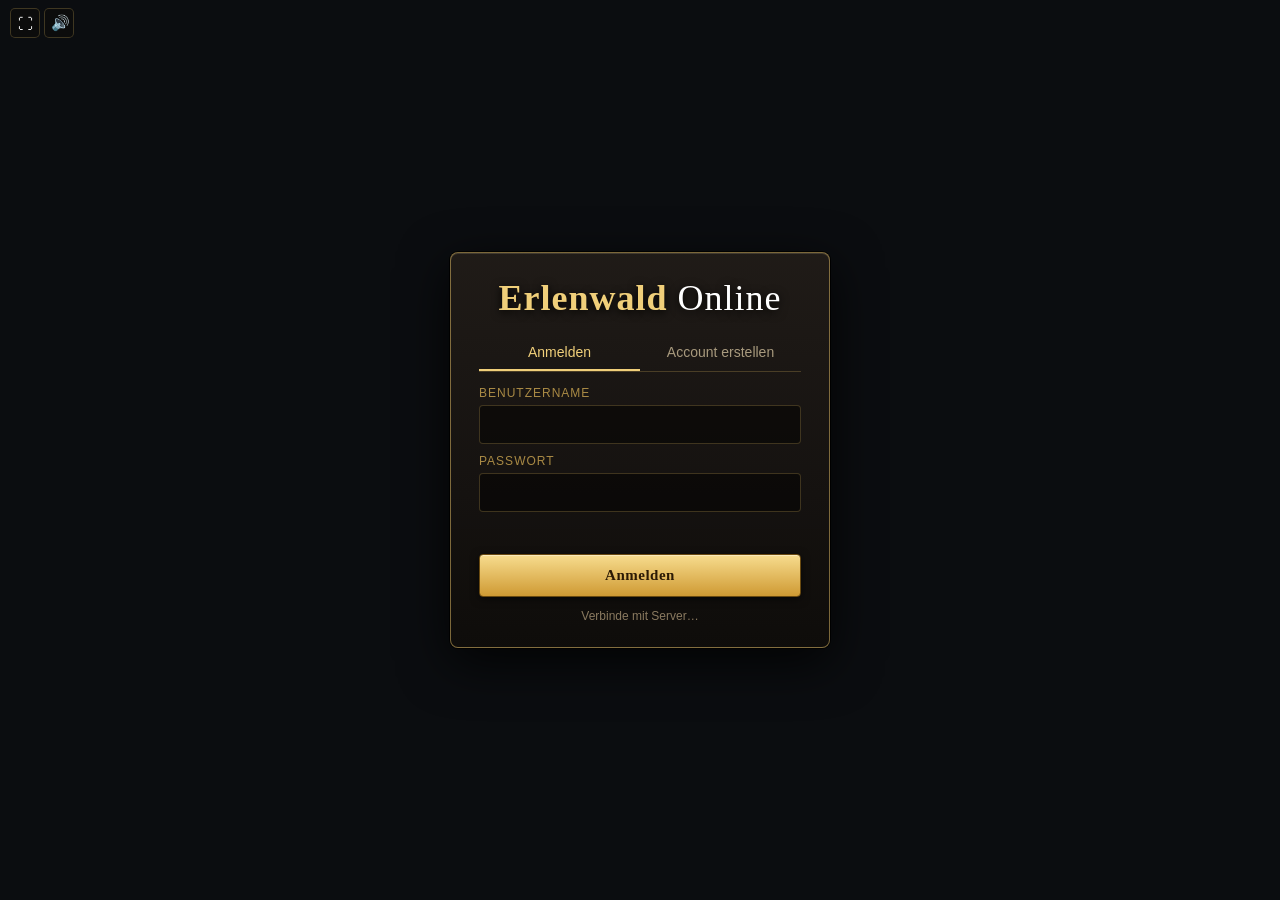
==== Client/index.html @ 8ed6d7d6 "MMORPG-Prototyp: Go-Server, Three.js-Client, Docker-Container" ====
<!doctype html>
<html lang="de">
<head>
<meta charset="utf-8">
<title>Erlenwald Online</title>
<meta name="viewport" content="width=device-width, initial-scale=1">
<link rel="stylesheet" href="css/style.css">
<link rel="stylesheet" href="css/items.css">
<link rel="stylesheet" href="css/world.css">
<script type="importmap">
{ "imports": { "three": "./vendor/three.module.js", "three/addons/": "./vendor/jsm/" } }
</script>
</head>
<body>
<canvas id="gl"></canvas>

<!-- ===== Menü-Bildschirme ===== -->
<div id="screen-login" class="screen">
  <div class="panel login-panel">
    <h1>Erlenwald <span>Online</span></h1>
    <div class="tabs">
      <button id="tab-login" class="active">Anmelden</button>
      <button id="tab-register">Account erstellen</button>
    </div>
    <label>Benutzername<input id="in-user" maxlength="20" autocomplete="username"></label>
    <label>Passwort<input id="in-pass" type="password" maxlength="72" autocomplete="current-password"></label>
    <label id="row-pass2" class="hidden">Passwort wiederholen<input id="in-pass2" type="password" maxlength="72"></label>
    <div id="login-error" class="error"></div>
    <button id="btn-login" class="big">Anmelden</button>
    <p class="hint" id="login-status">Verbinde mit Server…</p>
  </div>
</div>

<div id="screen-chars" class="screen hidden">
  <div class="panel side-panel left">
    <h2>Charaktere</h2>
    <div id="char-list"></div>
    <button id="btn-new-char" class="big">Neuen Charakter erstellen</button>
    <button id="btn-account-out" class="small">Abmelden</button>
  </div>
  <div class="panel side-panel right" id="char-detail">
    <h2 id="cd-name">–</h2>
    <p id="cd-info"></p>
    <button id="btn-enter" class="big" disabled>Welt betreten</button>
    <button id="btn-delete" class="small danger" disabled>Charakter löschen</button>
  </div>
</div>

<div id="screen-create" class="screen hidden">
  <div class="panel side-panel left wide">
    <h2>Charakter erstellen</h2>
    <h3>Rasse</h3>
    <div id="race-list" class="cards"></div>
    <h3>Klasse</h3>
    <div id="class-list" class="cards"></div>
    <h3>Aussehen</h3>
    <div class="look-row">
      <span>Geschlecht</span>
      <button id="g-m" class="small active">♂ Männlich</button>
      <button id="g-f" class="small">♀ Weiblich</button>
    </div>
    <div class="look-row"><span>Haarfarbe</span><div id="hair-list" class="swatches"></div></div>
    <div class="look-row"><span>Hautton</span><div id="skin-list" class="swatches"></div></div>
    <label>Name<input id="in-charname" maxlength="16" autocomplete="off"></label>
    <div id="create-error" class="error"></div>
    <div class="row">
      <button id="btn-create" class="big">Erstellen</button>
      <button id="btn-create-back" class="small">Zurück</button>
    </div>
  </div>
  <div class="panel side-panel right" id="class-detail"></div>
</div>

<!-- ===== Spiel-Oberfläche ===== -->
<div id="hud" class="hidden">
  <div id="labels"></div>
  <div id="fct"></div>

  <div id="errmsg"></div>
  <div id="zonebanner" class="hidden"><div id="zb-zone"></div><div id="zb-sub"></div></div>
  <div id="flightbar" class="hidden">🦅 Flug nach <b id="fb-dest"></b></div>
  <div id="partyframes"></div>
  <div id="petframes"></div>
  <div id="invite" class="hidden"><div id="inv-text"></div><div class="invbtns"><button id="inv-yes" class="small">Annehmen</button><button id="inv-no" class="small">Ablehnen</button></div></div>
  <div id="playermenu" class="hidden"></div>

  <!-- Spieler & Ziel -->
  <div id="pframe" class="uframe">
    <div class="portrait" id="pf-portrait"><span class="pemoji"></span><div class="lvl" id="pf-lvl">1</div></div>
    <div class="bars">
      <div class="uname" id="pf-name"></div><div class="stance hidden" id="pf-stance"></div>
      <div class="bar hp"><div class="fill"></div><span class="txt"></span></div>
      <div class="bar res"><div class="fill"></div><span class="txt"></span></div>
      <div class="buffs" id="pf-buffs"></div>
    </div>
  </div>
  <div id="tframe" class="uframe target hidden">
    <div class="bars">
      <div class="uname" id="tf-name"></div><div class="tag-row" id="tf-tag"></div>
      <div class="bar hp"><div class="fill"></div><span class="txt"></span></div>
      <div class="buffs" id="tf-buffs"></div>
    </div>
    <div class="portrait" id="tf-portrait"><span class="pemoji"></span><div class="lvl" id="tf-lvl">1</div></div>
  </div>

  <!-- Minimap & Quest-Tracker -->
  <div id="topright">
    <div id="zonebar"><span id="zone-name">Erlenwald</span><span id="clock"></span></div>
    <div id="minimap-wrap"><canvas id="minimap" width="300" height="300"></canvas><div id="mm-north">N</div></div>
    <div id="tracker">
      <div class="th">Alle Ziele</div>
      <div id="tracker-body"></div>
    </div>
  </div>

  <!-- Chat -->
  <div id="chat" data-f="all">
    <div id="chat-tabs"><button data-f="all" class="active">Allgemein</button><button data-f="combat">Kampf</button><button data-f="loot">Beute</button></div>
    <div id="chat-log"></div>
    <input id="chat-input" maxlength="200" placeholder="Nachricht… (Enter)" autocomplete="off">
  </div>

  <!-- Zauberleiste, XP -->
  <div id="castbar" class="hidden"><div class="fill"></div><span></span></div>
  <div id="bottom">
    <div id="xpbar"><div id="xpfill"></div><span id="xptext"></span></div>
    <div id="bar-wrap">
      <div class="cap left"><span>🦁</span></div>
      <div id="actionbar"></div>
      <div id="micro">
        <button data-win="char" title="Charakter (C)">🧍</button>
        <button data-win="map" title="Weltkarte (M)">🗺️</button>
        <button data-win="party" title="Gruppe (O)">👥</button>
        <button data-win="spellbook" title="Zauberbuch (P)">📖</button>
        <button data-win="quests" title="Questlog (L)">📜</button>
        <button data-win="bags" title="Taschen (B)">🎒</button>
        <button data-win="menu" title="Menü (Esc)">⚙️</button>
      </div>
      <div class="cap right"><span>🦁</span></div>
    </div>
  </div>

  <!-- Fenster -->
  <div id="dialog" class="win hidden">
    <div class="wtitle"><span id="dlg-title"></span><button class="x" data-close="dialog">✕</button></div>
    <div id="dlg-tabs"></div>
    <div class="wbody parchment">
      <h4 id="dlg-quest"></h4>
      <div id="dlg-text"></div>
      <div id="dlg-obj"></div>
      <div id="dlg-reward"></div>
      <div id="dlg-list"></div>
    </div>
    <div class="wfoot"><button id="dlg-main" class="big"></button><button class="small" data-close="dialog">Schließen</button></div>
  </div>

  <div id="lootwin" class="win hidden">
    <div class="wtitle"><span id="loot-title">Beute</span><button class="x" data-close="lootwin">✕</button></div>
    <div class="wbody" id="loot-body"></div>
    <div class="wfoot"><button id="loot-all" class="small">Alles nehmen</button></div>
  </div>

  <div id="vendorwin" class="win hidden">
    <div class="wtitle"><span id="vendor-title">Händler</span><button class="x" data-close="vendorwin">✕</button></div>
    <div class="wbody">
      <label class="chk"><input type="checkbox" id="vendor-only" checked> Nur für meine Klasse</label>
      <div id="vendor-list"></div>
      <div class="vfoot"><button class="small" id="vendor-junk">Plunder verkaufen</button><span id="vendor-money"></span></div>
      <div class="hint" style="text-align:left">Rechtsklick auf Gegenstände in deinen Taschen verkauft sie.</div>
    </div>
  </div>

  <div id="bags" class="win hidden">
    <div class="wtitle"><span>Taschen</span><button class="x" data-close="bags">✕</button></div>
    <div class="wbody"><div id="bag-grid"></div><div id="bag-money"></div></div>
  </div>

  <div id="questlog" class="win hidden wide">
    <div class="wtitle"><span>Questlog</span><button class="x" data-close="questlog">✕</button></div>
    <div class="wbody split"><div id="ql-list"></div><div id="ql-detail" class="parchment"></div></div>
  </div>

  <div id="mapwin" class="win hidden">
    <div class="wtitle"><span id="map-title">Weltkarte</span><button class="x" data-close="mapwin">✕</button></div>
    <div class="wbody"><div id="map-wrap"><canvas id="mapcv" width="700" height="700"></canvas><div id="map-tip"></div></div>
    <div id="map-legend"></div></div>
  </div>

  <div id="partywin" class="win hidden">
    <div class="wtitle"><span>Gruppe</span><button class="x" data-close="partywin">✕</button></div>
    <div class="wbody" id="party-body"></div>
  </div>

  <div id="spellbook" class="win hidden">
    <div class="wtitle"><span>Zauberbuch</span><button class="x" data-close="spellbook">✕</button></div>
    <div class="wbody" id="spell-body"></div>
  </div>

  <div id="charwin" class="win hidden">
    <div class="wtitle"><span>Charakter</span><button class="x" data-close="charwin">✕</button></div>
    <div class="wbody" id="char-body"></div>
  </div>

  <div id="menuwin" class="win hidden">
    <div class="wtitle"><span>Menü</span><button class="x" data-close="menuwin">✕</button></div>
    <div class="wbody menu">
      <label>Lautstärke<input id="vol" type="range" min="0" max="1" step="0.05"></label>
      <button id="m-fs" class="big">Vollbild an/aus</button>
      <button id="m-controls" class="big">Steuerung</button>
      <button id="m-logout" class="big">Zur Charakterauswahl</button>
      <button class="big" data-close="menuwin">Zurück zum Spiel</button>
      <div id="controls-help" class="hidden"></div>
    </div>
  </div>

  <div id="deathbox" class="hidden">
    <h2>Du bist gestorben</h2>
    <button id="btn-revive" class="big">Wiederbeleben</button>
  </div>

  <div id="tooltip" class="hidden"></div>
  <div id="levelup" class="hidden">STUFE <span id="levelup-n"></span>!</div>
</div>

<div id="sys-btns">
  <button id="btn-fs" title="Vollbild (F11)">⛶</button>
  <button id="btn-mute" title="Musik an/aus (N)">🔊</button>
</div>
<div id="toast"></div>
<script type="module" src="js/main.js"></script>
</body>
</html>
---- Client/css/style.css ----
:root {
  --gold: #f0cf7a;
  --gold-dim: #a98a45;
  --edge: rgba(214, 178, 98, .55);
  --edge-soft: rgba(214, 178, 98, .25);
  --glass: linear-gradient(180deg, rgba(34, 29, 24, .93), rgba(15, 13, 11, .95));
  --glass-flat: rgba(14, 13, 12, .78);
  --text: #ece3cf;
  --muted: #a89a7e;
  --green: #3ccf4e;
  --red: #e24a3a;
  --font: "Segoe UI", "Trebuchet MS", Tahoma, sans-serif;
  --serif: "Palatino Linotype", "Book Antiqua", Georgia, serif;
  --slot: 44px;
}
* { box-sizing: border-box; }
html, body { margin: 0; height: 100%; overflow: hidden; background: #0b0d10; color: var(--text); font-family: var(--font); user-select: none; -webkit-user-select: none; }
canvas#gl { position: fixed; inset: 0; width: 100%; height: 100%; display: block; }
.hidden { display: none !important; }
button { font-family: inherit; cursor: pointer; }
input { font-family: inherit; }
::-webkit-scrollbar { width: 8px; }
::-webkit-scrollbar-thumb { background: #6d5a30; border-radius: 4px; }
::-webkit-scrollbar-track { background: transparent; }

/* ---------- Menü ---------- */
.screen { position: fixed; inset: 0; display: flex; align-items: center; justify-content: center; gap: 24px; pointer-events: none; }
.screen > * { pointer-events: auto; }
.panel { background: var(--glass); border: 1px solid var(--edge); border-radius: 8px; box-shadow: 0 0 0 1px #000, 0 14px 50px #000c, inset 0 1px 0 rgba(255, 235, 180, .15); padding: 24px 28px; backdrop-filter: blur(6px); }
.login-panel { width: 380px; }
.login-panel h1 { margin: 0 0 16px; text-align: center; font-family: var(--serif); font-size: 36px; color: var(--gold); text-shadow: 0 2px 10px #000; letter-spacing: 1px; }
.login-panel h1 span { color: #fff; font-weight: 400; }
.side-panel { width: 320px; max-height: 92vh; overflow-y: auto; }
.side-panel.wide { width: 470px; }
.screen#screen-chars, .screen#screen-create { justify-content: space-between; padding: 0 4vw; }
.side-panel h2 { margin: 0 0 12px; font-family: var(--serif); color: var(--gold); }
.side-panel h3 { margin: 16px 0 6px; font-size: 11px; text-transform: uppercase; letter-spacing: 2px; color: var(--gold-dim); font-weight: 600; }
.tabs { display: flex; margin-bottom: 14px; border-bottom: 1px solid var(--edge-soft); }
.tabs button { flex: 1; background: none; color: var(--muted); border: none; border-bottom: 2px solid transparent; padding: 9px; font-size: 14px; }
.tabs button.active { color: var(--gold); border-bottom-color: var(--gold); }
label { display: block; margin: 10px 0; font-size: 12px; color: var(--gold-dim); text-transform: uppercase; letter-spacing: 1px; }
label input, #in-charname { display: block; width: 100%; margin-top: 5px; padding: 10px 12px; background: rgba(0, 0, 0, .45); border: 1px solid var(--edge-soft); color: #fff; font-size: 15px; border-radius: 4px; user-select: text; text-transform: none; letter-spacing: 0; }
label input:focus, #in-charname:focus { outline: none; border-color: var(--gold); box-shadow: 0 0 0 2px rgba(240, 207, 122, .15); }
button.big { width: 100%; margin-top: 14px; padding: 12px; font-size: 15px; font-family: var(--serif); letter-spacing: .5px; color: #2b1a05; background: linear-gradient(#f7dc8e, #cf9a33); border: 1px solid #6a4a10; border-radius: 4px; font-weight: 700; box-shadow: 0 2px 8px #0008, inset 0 1px 0 #fff6; transition: filter .12s, transform .05s; }
button.big:hover:not(:disabled) { filter: brightness(1.1); }
button.big:active:not(:disabled) { transform: translateY(1px); }
button.big:disabled { filter: grayscale(1) brightness(.5); cursor: default; }
button.small { padding: 6px 12px; background: rgba(255, 255, 255, .05); color: var(--text); border: 1px solid var(--edge-soft); border-radius: 4px; margin-top: 8px; font-size: 13px; }
button.small:hover:not(:disabled) { border-color: var(--gold); color: #fff; }
button.small:disabled { opacity: .4; cursor: default; }
button.small.active { background: rgba(240, 207, 122, .18); border-color: var(--gold); color: var(--gold); }
button.danger { color: #ff8a8a; }
.error { color: #ff7a7a; min-height: 18px; font-size: 13px; margin-top: 6px; }
.hint { text-align: center; color: #8a7a60; font-size: 12px; margin: 12px 0 0; }
.row { display: flex; gap: 10px; align-items: flex-end; }
.row .big { margin-top: 12px; }
#char-list { display: flex; flex-direction: column; gap: 8px; margin-bottom: 8px; max-height: 50vh; overflow-y: auto; }
.char-item { display: flex; gap: 12px; align-items: center; padding: 9px 11px; background: rgba(255, 255, 255, .04); border: 1px solid var(--edge-soft); border-radius: 6px; cursor: pointer; transition: border-color .12s, background .12s; }
.char-item:hover { border-color: var(--gold-dim); }
.char-item.sel { border-color: var(--gold); background: rgba(240, 207, 122, .1); }
.char-item .ico { width: 40px; height: 40px; border-radius: 50%; display: grid; place-items: center; font-size: 20px; border: 2px solid; background: #000a; }
.char-item .nm { font-weight: 700; }
.char-item .sub { font-size: 12px; color: var(--muted); }
.cards { display: flex; gap: 8px; flex-wrap: wrap; }
.card { flex: 1 1 120px; min-width: 120px; padding: 10px; background: rgba(255, 255, 255, .04); border: 1px solid var(--edge-soft); border-radius: 6px; cursor: pointer; text-align: center; transition: border-color .12s; }
.card:hover { border-color: var(--gold-dim); }
.card.sel { border-color: var(--gold); background: rgba(240, 207, 122, .1); box-shadow: 0 0 14px rgba(240, 207, 122, .2); }
.card .big-ico { font-size: 28px; }
.card .cn { font-weight: 700; margin-top: 2px; }
.card .cr { font-size: 11px; color: var(--muted); }
.look-row { display: flex; align-items: center; gap: 8px; margin: 6px 0; font-size: 13px; }
.look-row > span { width: 90px; color: var(--gold-dim); }
.look-row button { margin: 0; }
.swatches { display: flex; gap: 6px; }
.swatch { width: 24px; height: 24px; border-radius: 50%; border: 2px solid #000; cursor: pointer; outline: 2px solid transparent; }
.swatch.sel { outline-color: var(--gold); }
#class-detail h2 { margin-bottom: 2px; }
#class-detail .role { color: var(--gold-dim); font-size: 13px; margin-bottom: 10px; }
#class-detail .skill { display: flex; gap: 10px; margin: 10px 0; align-items: flex-start; }
#class-detail .skill .si { width: 38px; height: 38px; flex: none; display: grid; place-items: center; font-size: 22px; border: 1px solid var(--edge); border-radius: 6px; background: #000a; }
#class-detail .skill b { color: var(--gold); }
#class-detail .skill div { font-size: 12.5px; color: #cdbf9f; }
#class-detail .skill .lvl { display: inline-block; margin-left: 6px; font-size: 11px; color: var(--muted); }

/* ---------- HUD ---------- */
#hud { position: fixed; inset: 0; pointer-events: none; font-size: 13px; }
#hud > * { pointer-events: auto; }
#hud #labels, #hud #fct, #hud #errmsg, #hud #tooltip, #hud #levelup { pointer-events: none; }
#labels, #fct { position: absolute; inset: 0; overflow: hidden; }
.nameplate { position: absolute; transform: translate(-50%, -100%); text-align: center; white-space: nowrap; font-size: 13px; font-weight: 700; text-shadow: 0 0 3px #000, 1px 1px 2px #000, -1px -1px 2px #000; }
.nameplate small { display: block; font-size: 11px; font-weight: 400; color: #eec; }
.nameplate .hpb { width: 74px; height: 6px; margin: 2px auto 0; background: #000b; border: 1px solid #000; border-radius: 3px; overflow: hidden; }
.nameplate .hpb i { display: block; height: 100%; background: linear-gradient(#f0d84a, #b89a14); }
.fct { position: absolute; transform: translate(-50%, -50%); font-weight: 800; font-size: 20px; text-shadow: 0 0 3px #000, 1px 1px 2px #000; animation: fct 1.2s ease-out forwards; }
.fct.crit { font-size: 30px; }
.fct.out { color: #ffd84a; }
.fct.in { color: #ff4a4a; }
.fct.other { color: #ddd; font-size: 15px; }
.fct.abs { color: #8fb4ff; font-size: 14px; }
@keyframes fct { 0% { opacity: 0; margin-top: 10px; } 12% { opacity: 1; } 100% { opacity: 0; margin-top: -70px; } }
#errmsg { position: absolute; top: 18%; left: 50%; transform: translateX(-50%); color: #ff5a4a; font-size: 18px; font-weight: 700; text-shadow: 0 0 4px #000, 1px 1px 2px #000; opacity: 0; transition: opacity .4s; }
#errmsg.show { opacity: 1; transition: none; }

/* unit frames: round gold-ringed portrait + slim flat bars */
.uframe { position: absolute; bottom: 20%; display: flex; align-items: center; filter: drop-shadow(0 2px 5px #000b); }
#pframe { left: 24%; }
#tframe { left: 62%; }
.portrait { position: relative; width: 64px; height: 64px; border-radius: 50%; flex: none; z-index: 2; display: grid; place-items: center; font-size: 34px;
  background: radial-gradient(circle at 35% 30%, #5a6a7a, #1b2530); box-shadow: 0 0 0 3px #1a1408, 0 0 0 5px var(--gold-dim), inset 0 0 12px #000; }
.portrait::after { content: ""; position: absolute; inset: -7px; border-radius: 50%; border: 1px solid rgba(255, 235, 170, .55); pointer-events: none; }
.portrait .lvl { position: absolute; bottom: -9px; left: -9px; min-width: 24px; height: 24px; padding: 0 3px; border-radius: 12px; background: #15110a; border: 2px solid var(--gold-dim); font-size: 12px; display: grid; place-items: center; color: #fff6d8; font-weight: 700; }
.target .portrait .lvl { left: auto; right: -9px; }
.bars { width: 172px; margin: 0 -6px; padding: 4px 14px 5px; z-index: 1; background: linear-gradient(90deg, rgba(10, 9, 8, .78), rgba(10, 9, 8, .55)); border: 1px solid var(--edge-soft); border-radius: 4px; }
.target .bars { background: linear-gradient(270deg, rgba(10, 9, 8, .78), rgba(10, 9, 8, .55)); text-align: right; }
.uname { font-size: 12px; font-weight: 700; color: #ffe9a8; text-shadow: 1px 1px 2px #000; margin-bottom: 2px; white-space: nowrap; overflow: hidden; text-overflow: ellipsis; }
.bar { position: relative; height: 15px; background: #070707; border: 1px solid #000; border-radius: 2px; margin-bottom: 2px; overflow: hidden; box-shadow: inset 0 0 4px #000; }
.bar.res { height: 11px; }
.bar .fill { height: 100%; width: 100%; transition: width .15s; position: relative; }
.bar .fill::after { content: ""; position: absolute; inset: 0 0 50% 0; background: rgba(255, 255, 255, .18); }
.bar.hp .fill { background: linear-gradient(#58e060, #1d9a2c); }
.bar.hp.hostile .fill { background: linear-gradient(#f0d84a, #b08a10); }
.bar.hp.dead .fill { background: #555; }
.bar .txt { position: absolute; inset: 0; text-align: center; font-size: 10.5px; line-height: 14px; color: #fff; text-shadow: 1px 1px 1px #000; }
.bar.res .txt { line-height: 10px; font-size: 9px; }
.buffs { display: flex; gap: 2px; margin-top: 2px; min-height: 16px; }
.target .buffs { justify-content: flex-end; }
.buffs i { width: 17px; height: 17px; font-style: normal; font-size: 11px; display: grid; place-items: center; background: #000a; border: 1px solid #555; border-radius: 3px; }
.buffs i.bad { border-color: #c33; }

/* minimap + objectives */
#topright { position: absolute; top: 8px; right: 14px; width: 224px; display: flex; flex-direction: column; align-items: center; }
#zonebar { width: 100%; display: flex; justify-content: space-between; padding: 3px 12px; font-size: 12px; color: var(--gold); background: var(--glass-flat); border: 1px solid var(--edge-soft); border-radius: 12px; text-shadow: 1px 1px 2px #000; backdrop-filter: blur(4px); }
#minimap-wrap { position: relative; width: 176px; height: 176px; margin-top: 8px; border-radius: 50%; padding: 0;
  box-shadow: 0 0 0 4px #17110a, 0 0 0 6px #b8923c, 0 0 0 7px #000, 0 6px 18px #000a; overflow: hidden; background: #123; }
#minimap { width: 100%; height: 100%; display: block; }
#mm-north { position: absolute; font-size: 10px; color: #fff; text-shadow: 0 0 3px #000; font-weight: 700; }
#tracker { width: 100%; margin-top: 16px; text-shadow: 1px 1px 2px #000; }
#tracker .th { padding: 3px 4px; font-weight: 700; color: var(--gold); border-bottom: 1px solid var(--edge); font-family: var(--serif); letter-spacing: .5px; background: linear-gradient(90deg, transparent, rgba(0, 0, 0, .55)); text-align: right; }
#tracker-body { padding: 4px 4px 4px 8px; text-align: right; background: linear-gradient(90deg, transparent, rgba(0, 0, 0, .35)); }
#tracker .tq { color: #ffd650; font-weight: 700; margin-top: 6px; }
#tracker .to { color: #ddd; font-size: 12px; }
#tracker .to.done { color: #7e7; }

/* chat */
#chat { position: absolute; left: 10px; bottom: 10px; width: 430px; }
#chat-tabs { display: flex; gap: 2px; }
#chat-tabs button { padding: 3px 12px; font-size: 11px; background: rgba(0, 0, 0, .45); color: var(--muted); border: 1px solid var(--edge-soft); border-bottom: none; border-radius: 5px 5px 0 0; }
#chat-tabs button.active { color: var(--gold); background: rgba(0, 0, 0, .7); border-color: var(--edge); }
#chat-log { height: 150px; overflow-y: auto; padding: 5px 8px; background: linear-gradient(180deg, rgba(0, 0, 0, .55), rgba(0, 0, 0, .35)); border: 1px solid var(--edge-soft); border-radius: 0 5px 5px 5px; font-size: 13px; line-height: 1.4; text-shadow: 1px 1px 2px #000; user-select: text; scrollbar-width: thin; }
#chat-log div { word-wrap: break-word; }
.c-sys { color: #ffe27a; } .c-say { color: #fff; } .c-combat { color: #ff9b6a; } .c-xp { color: #b98cff; }
.c-loot { color: #5bd65b; } .c-quest { color: #ffd650; } .c-level { color: #ffeb3b; font-weight: 700; }
#chat[data-f="combat"] #chat-log div:not(.c-combat):not(.c-xp) { display: none; }
#chat[data-f="loot"] #chat-log div:not(.c-loot):not(.c-quest):not(.c-level) { display: none; }
#chat-input { width: 100%; margin-top: 3px; padding: 6px 9px; background: #000c; border: 1px solid var(--edge); color: #fff; display: none; border-radius: 4px; }
#chat.typing #chat-input { display: block; }

/* bottom: xp bar + action bar */
#bottom { position: absolute; left: 0; right: 0; bottom: 0; display: flex; flex-direction: column; align-items: center; padding-bottom: 6px; background: linear-gradient(0deg, rgba(0, 0, 0, .55), transparent 80px); pointer-events: none; }
#bottom > * { pointer-events: auto; }
#xpbar { position: relative; width: min(760px, 62vw); height: 8px; background: rgba(8, 4, 16, .85); border: 1px solid #000; border-radius: 4px; box-shadow: 0 0 0 1px var(--edge-soft); margin-bottom: 6px; overflow: hidden; }
#xpbar::after { content: ""; position: absolute; inset: 0; background: repeating-linear-gradient(90deg, transparent 0 calc(10% - 1px), rgba(0, 0, 0, .55) calc(10% - 1px) 10%); }
#xpfill { height: 100%; width: 0; background: linear-gradient(#b878ff, #6a30c0); transition: width .3s; }
#xptext { position: absolute; inset: 0; z-index: 1; text-align: center; font-size: 8px; line-height: 8px; color: #fff; text-shadow: 1px 1px 1px #000; opacity: 0; transition: opacity .15s; }
#xpbar:hover { height: 14px; } #xpbar:hover #xptext { opacity: 1; line-height: 13px; font-size: 10px; }
#bar-wrap { display: flex; align-items: center; }
.cap { position: relative; width: 56px; height: 56px; border-radius: 50%; display: grid; place-items: center; font-size: 28px; z-index: 1;
  background: radial-gradient(circle at 40% 35%, #d9a95a, #7a5a22 60%, #2b1a05); box-shadow: 0 0 0 2px #1a1005, 0 0 0 3px #c9a24a, 0 4px 10px #000a; }
.cap.left { margin-right: -14px; }
.cap.right { margin-left: -14px; }
.cap.right span { display: inline-block; transform: scaleX(-1); }
#actionbar { display: flex; gap: 4px; padding: 8px 20px; background: linear-gradient(180deg, rgba(44, 36, 26, .93), rgba(18, 14, 10, .95)); border: 1px solid var(--edge); border-radius: 6px; box-shadow: 0 4px 14px #000a, inset 0 1px 0 rgba(255, 235, 180, .12); }
.slot { position: relative; width: var(--slot); height: var(--slot); background: rgba(0, 0, 0, .55); border: 1px solid #5a4a2c; border-radius: 4px; display: grid; place-items: center; font-size: 24px; cursor: pointer; overflow: hidden; box-shadow: inset 0 0 8px #000; transition: border-color .1s; }
.slot.has { border-color: #8a7240; background: radial-gradient(circle at 50% 35%, rgba(90, 76, 50, .5), rgba(0, 0, 0, .6)); }
.slot.has:hover { border-color: var(--gold); box-shadow: inset 0 0 8px #000, 0 0 8px rgba(240, 207, 122, .5); }
.slot .key { position: absolute; top: 1px; right: 3px; font-size: 10px; color: #e8e0cc; text-shadow: 1px 1px 1px #000; font-family: var(--font); }
.slot .cost { position: absolute; bottom: 0; right: 3px; font-size: 10px; color: #9cf; text-shadow: 1px 1px 1px #000; }
.slot .cdo { position: absolute; inset: 0; background: #000a; display: none; }
.slot .cdt { position: absolute; inset: 0; display: none; place-items: center; font-size: 17px; font-weight: 700; color: #fff; text-shadow: 1px 1px 2px #000; font-family: var(--font); }
.slot.active { border-color: #ff4b3b; box-shadow: inset 0 0 10px #f33a; }
.slot.nores { filter: brightness(.55) saturate(.5); }
.slot.press { transform: scale(.93); }
.slot.flash { animation: flash 1.4s ease-out; }
@keyframes flash { 0% { box-shadow: 0 0 0 0 #ffe27a, inset 0 0 14px #ffe27a; } 100% { box-shadow: 0 0 0 14px #ffe27a00, inset 0 0 0 #ffe27a00; } }
#micro { display: flex; gap: 3px; margin-left: 14px; padding: 6px 8px; background: linear-gradient(180deg, rgba(44, 36, 26, .93), rgba(18, 14, 10, .95)); border: 1px solid var(--edge); border-radius: 6px; }
#micro button { width: 32px; height: 38px; background: rgba(0, 0, 0, .5); border: 1px solid #5a4a2c; border-radius: 4px; font-size: 17px; color: #fff; }
#micro button:hover { border-color: var(--gold); }

#castbar { position: absolute; left: 50%; bottom: 118px; transform: translateX(-50%); width: 240px; height: 18px; background: rgba(0, 0, 0, .75); border: 1px solid #000; border-radius: 3px; box-shadow: 0 0 0 1px var(--edge); overflow: hidden; }
#castbar .fill { height: 100%; background: linear-gradient(#ffd34a, #d99a10); width: 0; }
#castbar span { position: absolute; inset: 0; text-align: center; font-size: 12px; line-height: 17px; color: #fff; text-shadow: 1px 1px 1px #000; }

/* windows */
.win { position: absolute; background: var(--glass); border: 1px solid var(--edge); border-radius: 6px; box-shadow: 0 10px 34px #000c, inset 0 1px 0 rgba(255, 235, 180, .12); min-width: 250px; backdrop-filter: blur(6px); }
.win.wide { width: 640px; }
.wtitle { display: flex; justify-content: space-between; align-items: center; padding: 7px 12px; border-bottom: 1px solid var(--edge-soft); color: var(--gold); font-family: var(--serif); font-weight: 700; cursor: move; letter-spacing: .5px; background: linear-gradient(90deg, rgba(240, 207, 122, .12), transparent); }
.wtitle .x { background: none; border: none; color: #bbb; font-size: 14px; }
.wtitle .x:hover { color: #fff; }
.wbody { padding: 10px 12px; }
.wbody.split { display: flex; gap: 10px; min-height: 280px; }
.wfoot { padding: 6px 12px 12px; display: flex; gap: 8px; }
.wfoot .big { margin-top: 0; }
.wfoot .small { margin-top: 0; }
.parchment { background: linear-gradient(#e0cc9c, #d4bc86); color: #2b1b0a; border-radius: 4px; box-shadow: inset 0 0 25px #7a5a1d88; font-family: var(--serif); }
.parchment h4 { margin: 0 0 8px; font-size: 18px; color: #5a1a00; }
.parchment .ob { font-weight: 700; margin: 10px 0 3px; color: #3a2000; }
.parchment .reward { display: flex; gap: 6px; flex-wrap: wrap; margin-top: 6px; align-items: center; }
#dialog { left: 12%; top: 16%; width: 440px; }
#dialog .wbody { margin: 10px; max-height: 52vh; overflow-y: auto; user-select: text; }
#dlg-tabs { display: flex; gap: 4px; padding: 8px 10px 0; }
#dlg-tabs:empty { display: none; }
#dlg-tabs button { padding: 5px 12px; font-size: 12px; background: rgba(255, 255, 255, .05); color: var(--muted); border: 1px solid var(--edge-soft); border-radius: 4px; }
#dlg-tabs button.active { color: var(--gold); border-color: var(--gold); background: rgba(240, 207, 122, .1); }
#dlg-text { white-space: pre-wrap; line-height: 1.45; font-size: 14.5px; }
.trow { display: flex; align-items: center; gap: 10px; padding: 7px 4px; border-bottom: 1px solid rgba(90, 60, 20, .3); }
.trow:last-child { border-bottom: none; }
.trow .ti { width: 38px; height: 38px; flex: none; display: grid; place-items: center; font-size: 22px; background: rgba(0, 0, 0, .45); border: 1px solid #6a4a1a; border-radius: 5px; }
.trow .tn { flex: 1; min-width: 0; font-size: 14px; }
.trow .tn small { display: block; font-size: 11.5px; color: #5a4526; line-height: 1.3; }
.trow .tp { font-size: 13px; white-space: nowrap; }
.trow .ta { min-width: 70px; text-align: right; }
.trow .ta .small { margin: 0; background: #3a2a10; color: #ffe9a8; border-color: #6a4a1a; }
.trow .tk { color: #1a6a1a; font-weight: 700; font-size: 12px; }
.trow .tl { color: #7a3a1a; font-size: 11.5px; }
.trow.locked { opacity: .7; }
.trow.sell { cursor: pointer; } .trow.sell:hover { background: rgba(90, 60, 20, .2); }
#spellbook .trow { border-bottom-color: var(--edge-soft); } #spellbook .trow .tn small { color: var(--muted); } #spellbook .trow .ti { border-color: var(--edge); }
#spellbook .trow.locked { opacity: .55; } #spellbook .trow .tl { color: #d49a6a; }
#spellbook { left: 30%; top: 14%; width: 400px; max-height: 70vh; overflow-y: auto; }
#lootwin { left: 40%; top: 30%; width: 260px; }
.lootrow { display: flex; gap: 8px; align-items: center; padding: 4px 6px; border: 1px solid transparent; border-radius: 4px; cursor: pointer; }
.lootrow:hover { background: rgba(240, 207, 122, .1); border-color: var(--gold-dim); }
.lootrow .ii { width: 34px; height: 34px; display: grid; place-items: center; font-size: 20px; background: #000a; border: 2px solid #555; border-radius: 4px; }
.r-poor { color: #9d9d9d; } .r-common { color: #fff; } .r-uncommon { color: #1eff00; }
.ii.r-poor { border-color: #9d9d9d; } .ii.r-common { border-color: #ddd; } .ii.r-uncommon { border-color: #1eff00; }
.coin { font-weight: 700; } .coin .g { color: #ffd700; } .coin .s { color: #ccd; } .coin .c { color: #d9803d; }
#bags { right: 8%; bottom: 20%; width: 230px; min-width: 230px; }
#bag-grid { display: grid; grid-template-columns: repeat(4, 46px); gap: 4px; justify-content: center; }
.bslot { position: relative; width: 46px; height: 46px; background: rgba(0, 0, 0, .55); border: 1px solid #4a3c22; border-radius: 4px; display: grid; place-items: center; font-size: 24px; }
.bslot .cnt { position: absolute; bottom: 0; right: 3px; font-size: 11px; color: #fff; text-shadow: 1px 1px 1px #000; }
#bag-money { margin-top: 10px; text-align: right; }
#questlog { left: 50%; top: 12%; transform: translateX(-50%); }
#ql-list { width: 200px; }
#ql-list .qi { padding: 6px 8px; cursor: pointer; border-radius: 3px; color: #ffd650; font-weight: 700; }
#ql-list .qi:hover { background: rgba(240, 207, 122, .1); } #ql-list .qi.sel { background: rgba(240, 207, 122, .2); }
#ql-detail { flex: 1; padding: 12px; font-size: 14px; user-select: text; overflow-y: auto; max-height: 55vh; }
#charwin { left: 12%; top: 20%; width: 280px; }
#char-body .row2 { display: flex; justify-content: space-between; padding: 4px 0; border-bottom: 1px solid var(--edge-soft); }
#menuwin { left: 50%; top: 25%; transform: translateX(-50%); width: 280px; }
.menu .big { margin-top: 8px; }
#controls-help { margin-top: 10px; font-size: 12.5px; line-height: 1.6; color: #d8cba8; }
#controls-help b { color: var(--gold); display: inline-block; min-width: 110px; }
#deathbox { position: absolute; top: 28%; left: 50%; transform: translateX(-50%); text-align: center; padding: 20px 40px; background: rgba(32, 10, 10, .85); border: 1px solid #a33; border-radius: 6px; backdrop-filter: blur(4px); }
#deathbox h2 { margin: 0 0 6px; color: #f55; font-family: var(--serif); }
#tooltip { position: absolute; z-index: 50; max-width: 270px; padding: 8px 11px; background: rgba(10, 8, 6, .96); border: 1px solid var(--gold-dim); border-radius: 5px; font-size: 12.5px; line-height: 1.4; box-shadow: 0 6px 20px #000c; }
#tooltip .tt { font-weight: 700; color: var(--gold); font-size: 14px; }
#tooltip .tm { color: #aaa; }
#levelup { position: absolute; top: 28%; left: 50%; transform: translateX(-50%); font-family: var(--serif); font-size: 64px; font-weight: 900; color: #ffe27a; text-shadow: 0 0 20px #f90, 0 3px 6px #000; animation: lvl 3s ease-out forwards; }
@keyframes lvl { 0% { opacity: 0; transform: translateX(-50%) scale(.5); } 15% { opacity: 1; transform: translateX(-50%) scale(1.1); } 80% { opacity: 1; } 100% { opacity: 0; transform: translateX(-50%) translateY(-30px) scale(1); } }
#toast { position: fixed; top: 20px; left: 50%; transform: translateX(-50%); color: #fff; background: rgba(0, 0, 0, .8); border: 1px solid var(--edge); padding: 8px 18px; border-radius: 6px; opacity: 0; transition: opacity .3s; pointer-events: none; z-index: 99; }
#toast.show { opacity: 1; }
.parchment .r-uncommon { color: #0a7a00; } .parchment .r-common { color: #333; } .parchment .r-poor { color: #666; }
.parchment .coin .g { color: #8a6400; } .parchment .coin .s { color: #555; } .parchment .coin .c { color: #8a4a10; }

#sys-btns { position: fixed; top: 8px; left: 10px; display: flex; gap: 4px; z-index: 60; }
#sys-btns button { width: 30px; height: 30px; background: var(--glass-flat); border: 1px solid var(--edge-soft); border-radius: 5px; color: #fff; font-size: 15px; backdrop-filter: blur(4px); }
#sys-btns button:hover { border-color: var(--gold); }
input[type=range] { padding: 0; accent-color: #d9a93a; }
---- Client/css/items.css ----
/* items, equipment and vendor */
.r-rare { color: #4aa0ff; } .r-epic { color: #c070ff; }
.ii.r-rare { border-color: #0070dd; } .ii.r-epic { border-color: #a335ee; }
.parchment .r-rare { color: #0a4a9a; } .parchment .r-epic { color: #6a1a9a; }

#tooltip .tm { display: flex; justify-content: space-between; gap: 18px; }
#tooltip .stat { color: #1eff00; }
#tooltip .bad { color: #ff4a4a; }
#tooltip .desc { color: #e8d8a0; font-style: italic; margin-top: 3px; }
#tooltip .hint { color: #8fd; margin-top: 4px; font-size: 11px; }
.bslot.locked::after { content: ""; position: absolute; inset: 0; background: rgba(200, 30, 30, .28); }

#charwin { left: 10%; top: 6%; width: 400px; max-height: 90vh; overflow-y: auto; }
#char-body .cname { font-size: 18px; font-weight: 700; text-align: center; }
#char-body .csub { color: var(--muted); text-align: center; margin-bottom: 8px; }
.paper { display: flex; justify-content: space-between; gap: 8px; }
.pcol { display: flex; flex-direction: column; gap: 6px; }
.pmid { flex: 1; display: flex; flex-direction: column; align-items: center; justify-content: space-between; }
.doll { flex: 1; display: grid; place-items: center; font-size: 84px; opacity: .85; filter: drop-shadow(0 4px 8px #000); }
.pweps { display: flex; gap: 8px; margin-top: 6px; }
.eslot { position: relative; width: 44px; height: 44px; border: 1px solid #4a3c22; border-radius: 4px; background: rgba(0, 0, 0, .55); display: grid; place-items: center; font-size: 24px; box-shadow: inset 0 0 8px #000; cursor: default; }
.eslot .ph { opacity: .18; filter: grayscale(1); }
.eslot.filled { border-width: 2px; cursor: pointer; }
.eslot:hover { box-shadow: inset 0 0 8px #000, 0 0 8px rgba(240, 207, 122, .5); }
.statsbox { margin-top: 10px; padding: 6px 8px; background: rgba(0, 0, 0, .3); border: 1px solid var(--edge-soft); border-radius: 4px; }
.statsbox .row2 small { color: var(--muted); font-weight: 400; }
.statsbox .row2.prim b { color: var(--gold); }
.mgr { margin-top: 10px; }
.mgr .mh { font-family: var(--serif); color: var(--gold); border-bottom: 1px solid var(--edge-soft); padding-bottom: 3px; margin-bottom: 6px; }
.setrow { display: flex; align-items: center; gap: 4px; margin-bottom: 4px; }
.setrow .sn { flex: 0 0 90px; font-weight: 700; overflow: hidden; text-overflow: ellipsis; white-space: nowrap; }
.setrow .si { flex: 1; font-size: 13px; overflow: hidden; white-space: nowrap; }
.setrow .small { margin: 0; padding: 3px 7px; font-size: 11px; }
.setempty { color: var(--muted); font-size: 12px; padding: 4px 0; }
.setadd { display: flex; gap: 6px; margin-top: 6px; }
.setadd input { flex: 1; min-width: 0; padding: 5px 8px; background: rgba(0, 0, 0, .45); border: 1px solid var(--edge-soft); color: #fff; border-radius: 4px; user-select: text; }
.setadd .small { margin: 0; font-size: 11px; }

#vendorwin { left: 18%; top: 10%; width: 360px; }
#vendor-list { max-height: 48vh; overflow-y: auto; margin: 6px 0; }
.vrow { display: flex; align-items: center; gap: 8px; padding: 4px 6px; border: 1px solid transparent; border-radius: 4px; cursor: pointer; }
.vrow:hover { background: rgba(240, 207, 122, .1); border-color: var(--gold-dim); }
.vrow .ii { width: 34px; height: 34px; flex: none; display: grid; place-items: center; font-size: 20px; background: #000a; border: 2px solid #555; border-radius: 4px; }
.vrow .vn { flex: 1; min-width: 0; font-size: 13px; }
.vrow .vn small { display: block; color: var(--muted); font-size: 11px; }
.vrow .vp { font-size: 12px; white-space: nowrap; }
.vrow.poor .vp { opacity: .55; } .vrow.lock .vn small { color: #e06a5a; }
.vfoot { display: flex; justify-content: space-between; align-items: center; }
.vfoot .small { margin: 0; }
label.chk { display: flex; align-items: center; gap: 6px; text-transform: none; letter-spacing: 0; font-size: 12px; margin: 0 0 4px; color: var(--text); }
label.chk input { width: auto; margin: 0; }
#bags { right: 8%; bottom: 14%; width: 240px; }
---- Client/css/world.css ----
/* zone banner, party, pets, map and misc HUD additions */
#zonebanner { position: absolute; top: 14%; left: 50%; transform: translateX(-50%); text-align: center; animation: zb 4.2s ease-out forwards; pointer-events: none; }
#zb-zone { font-family: var(--serif); font-size: 46px; font-weight: 700; color: #ffe9a8; text-shadow: 0 0 18px #c8801a, 0 3px 6px #000; letter-spacing: 2px; }
#zb-sub { font-size: 17px; color: #e8d8b0; text-shadow: 0 2px 4px #000; margin-top: 2px; letter-spacing: 1px; }
@keyframes zb { 0% { opacity: 0; transform: translateX(-50%) translateY(-12px); } 12% { opacity: 1; transform: translateX(-50%); } 78% { opacity: 1; } 100% { opacity: 0; } }
#flightbar { position: absolute; top: 9%; left: 50%; transform: translateX(-50%); padding: 8px 22px; background: rgba(10, 8, 6, .75); border: 1px solid var(--edge); border-radius: 20px; font-size: 16px; color: var(--gold); }

#partyframes { position: absolute; left: 12px; top: 90px; display: flex; flex-direction: column; gap: 6px; }
#petframes { position: absolute; left: 24%; bottom: calc(20% - 62px); display: flex; gap: 6px; }
.pf { width: 140px; padding: 4px 8px 5px; background: rgba(10, 9, 8, .78); border: 1px solid var(--edge-soft); border-radius: 4px; cursor: pointer; }
.pf:hover { border-color: var(--gold); }
.pf .pfn { font-size: 12px; font-weight: 700; white-space: nowrap; overflow: hidden; text-overflow: ellipsis; margin-bottom: 2px; }
.pf.pet .pfn { color: #b8f0b8; font-size: 11px; }
.pf .pfb { height: 8px; background: #070707; border: 1px solid #000; border-radius: 2px; margin-bottom: 2px; overflow: hidden; }
.pf .pfb i { display: block; height: 100%; width: 100%; }
.pf .pfb.hp i { background: linear-gradient(#58e060, #1d9a2c); }
.pf .pfb.res i { background: linear-gradient(#5aa0ff, #2060c0); }
.pf.dead { opacity: .5; } .pf.far { opacity: .65; }
#invite { position: absolute; top: 24%; left: 50%; transform: translateX(-50%); padding: 14px 20px; background: var(--glass); border: 1px solid var(--gold); border-radius: 6px; box-shadow: 0 10px 30px #000c; text-align: center; }
#invite .invbtns { display: flex; gap: 8px; justify-content: center; margin-top: 8px; }
#invite .small { margin: 0; }
#playermenu { position: absolute; z-index: 60; min-width: 180px; background: var(--glass); border: 1px solid var(--edge); border-radius: 5px; box-shadow: 0 8px 24px #000c; padding: 4px; pointer-events: auto !important; }
#playermenu .pmn { padding: 5px 8px; font-weight: 700; border-bottom: 1px solid var(--edge-soft); margin-bottom: 3px; }
#playermenu button { display: block; width: 100%; text-align: left; padding: 6px 8px; background: none; border: none; color: var(--text); font-size: 13px; border-radius: 3px; }
#playermenu button:hover { background: rgba(240, 207, 122, .18); }
.prow { display: flex; align-items: center; gap: 8px; padding: 5px 0; border-bottom: 1px solid var(--edge-soft); }
.prow .pi { width: 30px; height: 30px; border: 2px solid; border-radius: 50%; display: grid; place-items: center; }
.prow .pn { flex: 1; } .prow .small { margin: 0; padding: 2px 8px; }
#partywin { left: 4%; top: 25%; width: 280px; }

.stance { font-size: 10.5px; color: #9fd0ff; margin: 0 0 2px; }
.tag-row { font-size: 11px; font-weight: 700; color: #ff9a20; margin: -1px 0 1px; letter-spacing: 1px; }
.uframe.elite .portrait { box-shadow: 0 0 0 3px #1a1408, 0 0 0 5px #ff9a20, 0 0 12px #ff9a20; }
.nameplate.elite span:first-child { text-shadow: 0 0 6px #ff9a20, 0 0 3px #000, 1px 1px 2px #000; }
.nameplate small.tag { color: #ff9a20; font-weight: 700; letter-spacing: 1px; }
.qtag { font-size: 11px; background: #7a3a10; color: #ffd9a0; padding: 1px 6px; border-radius: 8px; vertical-align: middle; margin-left: 4px; font-family: var(--font); }
.qmeta { font-size: 12px; color: #6a4a20; margin-bottom: 6px; }
.win:not(.parchment) .qmeta { color: var(--muted); }
#ql-detail .qmeta { color: #6a4a20; }
.qtimer { color: #ffd650 !important; font-weight: 700; }
.c-yell { color: #ff9a4a; font-weight: 700; } .c-party { color: #8ab8ff; }

/* world map */
#mapwin { width: 760px; }
#map-wrap { position: relative; width: 700px; height: 700px; margin: 0 auto; }
#mapcv { width: 700px; height: 700px; display: block; border-radius: 4px; }
#map-tip { display: none; position: absolute; padding: 3px 8px; background: #000d; border: 1px solid var(--gold-dim); border-radius: 4px; font-size: 12px; pointer-events: none; white-space: nowrap; }
#map-legend { display: flex; gap: 14px; justify-content: center; margin-top: 8px; font-size: 12px; color: var(--muted); flex-wrap: wrap; }
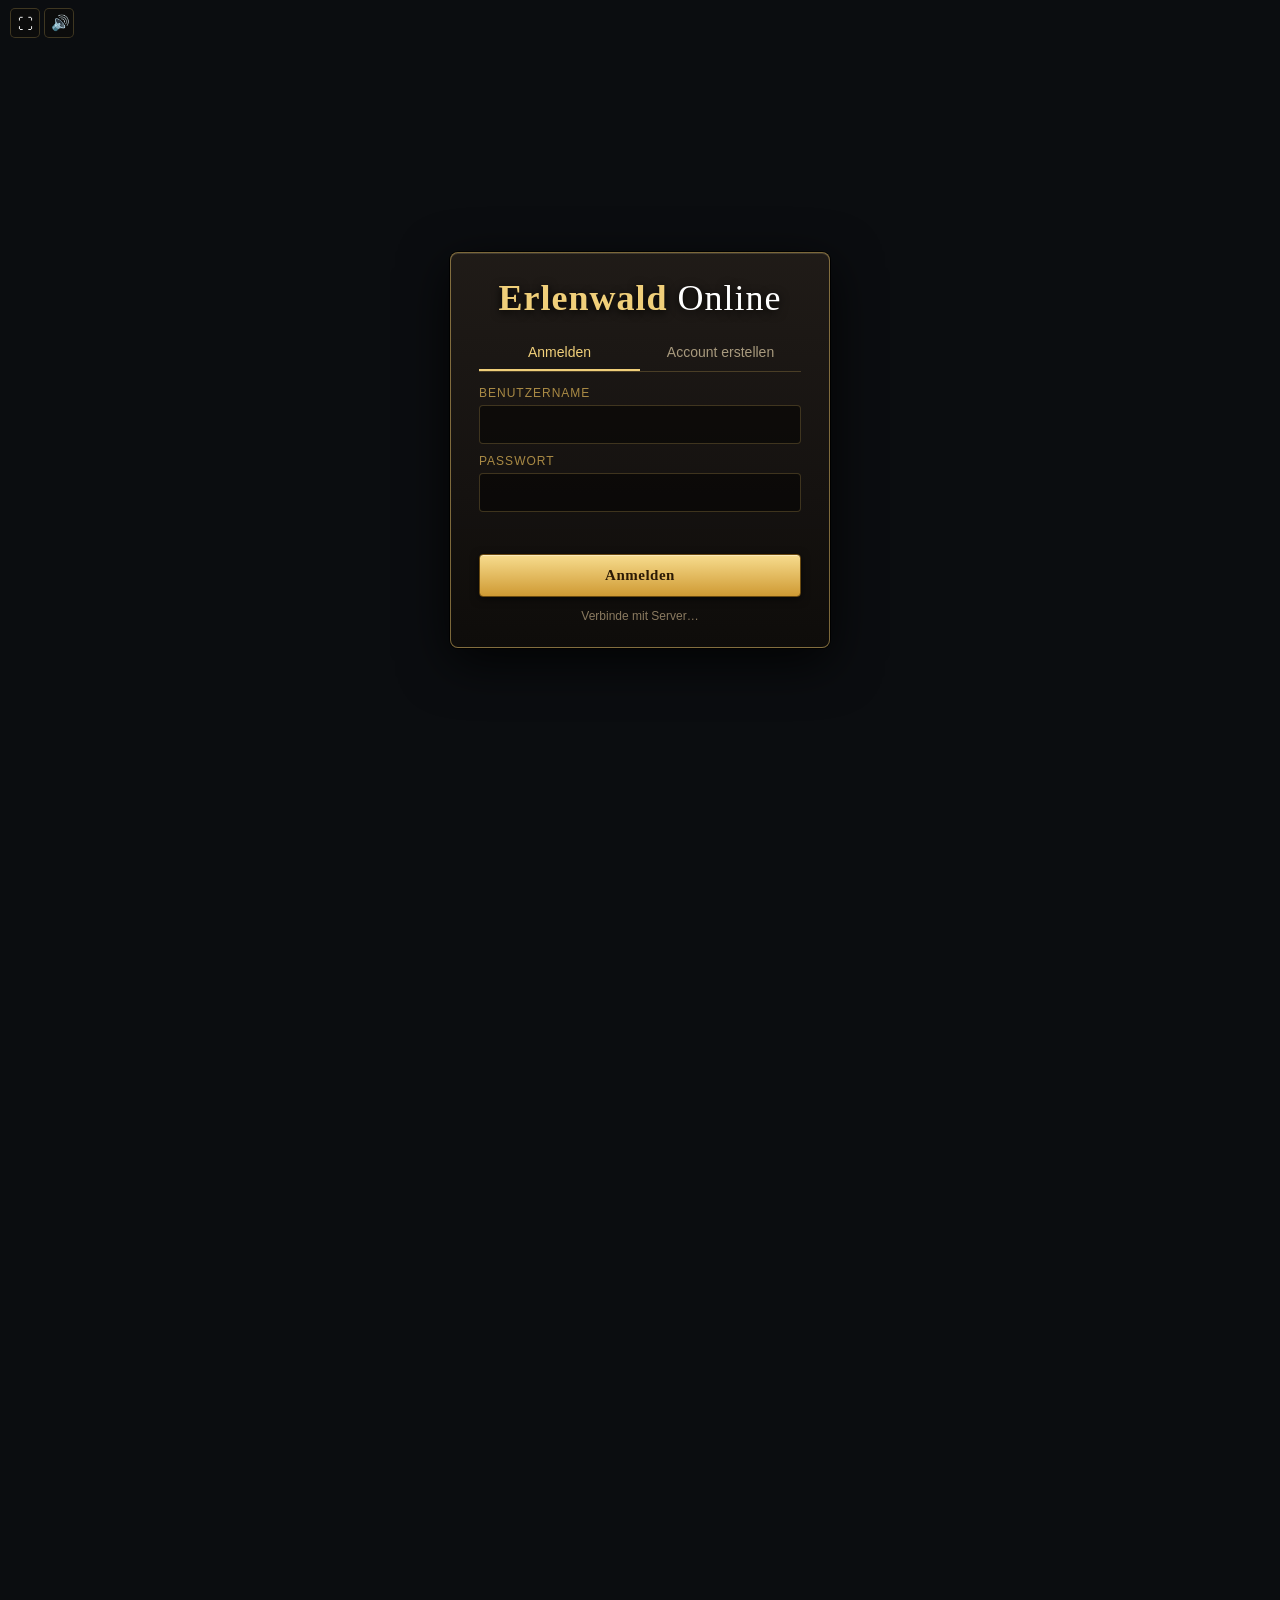
==== commit be5619b1: "Admin-Modus und Web-Map-Editor - Admin-Accounts per -admins / MMORPG_ADMINS, jede Editor-Nachricht w" ====
--- a/Client/index.html
+++ b/Client/index.html
@@ -3,7 +3,12 @@
 <head>
 <meta charset="utf-8">
 <title>Erlenwald Online</title>
-<meta name="viewport" content="width=device-width, initial-scale=1">
+<meta name="viewport" content="width=device-width, initial-scale=1, maximum-scale=1, user-scalable=no, viewport-fit=cover">
+<meta name="mobile-web-app-capable" content="yes">
+<meta name="apple-mobile-web-app-capable" content="yes">
+<meta name="apple-mobile-web-app-status-bar-style" content="black-translucent">
+<meta name="theme-color" content="#0b0d10">
+<link rel="manifest" href="manifest.webmanifest">
 <link rel="stylesheet" href="css/style.css">
 <link rel="stylesheet" href="css/items.css">
 <link rel="stylesheet" href="css/world.css">
@@ -182,7 +187,7 @@
 
   <div id="mapwin" class="win hidden">
     <div class="wtitle"><span id="map-title">Weltkarte</span><button class="x" data-close="mapwin">✕</button></div>
-    <div class="wbody"><div id="map-wrap"><canvas id="mapcv" width="700" height="700"></canvas><div id="map-tip"></div></div>
+    <div class="wbody"><div id="map-tabs"><button data-c="0">Erlenmark</button><button data-c="1">Jadereich</button></div><div id="map-wrap"><canvas id="mapcv" width="700" height="700"></canvas><div id="map-tip"></div></div>
     <div id="map-legend"></div></div>
   </div>
 
@@ -225,8 +230,10 @@
 <div id="sys-btns">
   <button id="btn-fs" title="Vollbild (F11)">⛶</button>
   <button id="btn-mute" title="Musik an/aus (N)">🔊</button>
+  <button id="btn-editor" class="hidden" title="Map-Editor (nur Admin)">🛠</button>
 </div>
 <div id="toast"></div>
+<div id="rotate-hint"><div><div class="ri">📱↻</div><p>Bitte drehe dein Gerät ins Querformat.</p><button id="rotate-fs" class="big">Vollbild starten</button></div></div>
 <script type="module" src="js/main.js"></script>
 </body>
 </html>
--- a/Client/css/style.css
+++ b/Client/css/style.css
@@ -266,3 +266,83 @@
 #sys-btns button { width: 30px; height: 30px; background: var(--glass-flat); border: 1px solid var(--edge-soft); border-radius: 5px; color: #fff; font-size: 15px; backdrop-filter: blur(4px); }
 #sys-btns button:hover { border-color: var(--gold); }
 input[type=range] { padding: 0; accent-color: #d9a93a; }
+
+/* ---------- Touch / Mobil (Querformat) ---------- */
+#touch-ui, #rotate-hint { display: none; }
+body.touch { overscroll-behavior: none; touch-action: none; -webkit-touch-callout: none; -webkit-tap-highlight-color: transparent; }
+body.touch input { user-select: text; -webkit-user-select: text; touch-action: manipulation; }
+body.touch #sys-btns { top: max(4px, env(safe-area-inset-top)); left: max(6px, env(safe-area-inset-left)); }
+body.touch #sys-btns button { width: 34px; height: 34px; }
+
+/* Bitte drehen */
+@media (orientation: portrait) {
+  body.touch #rotate-hint { position: fixed; inset: 0; z-index: 999; display: grid; place-items: center; text-align: center; background: #0b0d10; color: var(--gold); padding: 24px; font-family: var(--serif); }
+  body.touch #rotate-hint .ri { font-size: 64px; }
+  body.touch #rotate-hint p { font-size: 18px; margin: 10px 0 0; }
+}
+
+/* Steuerelemente nur im Spiel */
+body.touch #hud:not(.hidden) ~ #touch-ui { display: block; }
+body.touch #touch-ui { position: fixed; inset: 0; pointer-events: none; z-index: 20; }
+#joy { position: fixed; width: 140px; height: 140px; left: calc(max(14px, env(safe-area-inset-left)) + 10px); bottom: calc(max(12px, env(safe-area-inset-bottom)) + 14px); top: auto; border-radius: 50%; background: radial-gradient(circle, rgba(255, 255, 255, .06), rgba(255, 255, 255, .02)); border: 2px solid rgba(240, 207, 122, .35); opacity: .55; display: grid; place-items: center; }
+#joy.active { opacity: .9; bottom: auto; }
+#joy .knob { width: 60px; height: 60px; border-radius: 50%; background: radial-gradient(circle at 40% 35%, #f4dc98, #a9822c); border: 2px solid #3b2a08; box-shadow: 0 2px 8px #000a; }
+.tbtn { position: fixed; pointer-events: auto; width: 54px; height: 54px; border-radius: 50%; display: grid; place-items: center; font-size: 24px; color: #fff; background: radial-gradient(circle at 40% 35%, rgba(90, 76, 50, .85), rgba(18, 14, 10, .85)); border: 2px solid var(--gold-dim); box-shadow: 0 3px 10px #000a; }
+.tbtn.on { transform: scale(.92); border-color: var(--gold); filter: brightness(1.3); }
+.tbtn.big { width: 78px; height: 78px; font-size: 34px; }
+:root { --tr: max(14px, env(safe-area-inset-right)); --tb: max(12px, env(safe-area-inset-bottom)); }
+#t-atk { right: calc(var(--tr) + 10px); bottom: calc(var(--tb) + 10px); }
+#t-jump { right: calc(var(--tr) + 92px); bottom: calc(var(--tb) + 6px); }
+#t-tgt { right: calc(var(--tr) + 94px); bottom: calc(var(--tb) + 70px); }
+#t-use { right: calc(var(--tr) + 20px); bottom: calc(var(--tb) + 98px); }
+#t-chat { right: calc(var(--tr) + 160px); bottom: calc(var(--tb) + 10px); width: 40px; height: 40px; font-size: 18px; }
+
+/* HUD kompakter */
+body.touch { --slot: 38px; }
+body.touch #hud { font-size: 11px; }
+body.touch #bottom { padding-bottom: max(4px, env(safe-area-inset-bottom)); background: none; }
+body.touch #hud { z-index: 25; }
+body.touch #xpbar { width: 300px; margin-bottom: 3px; }
+body.touch #bar-wrap { flex-direction: column; align-items: center; gap: 3px; }
+body.touch .cap { display: none; }
+body.touch #actionbar { display: grid; grid-template-columns: repeat(7, var(--slot)); gap: 3px; padding: 5px 6px; }
+body.touch .slot { font-size: 20px; }
+body.touch .slot .key { display: none; }
+body.touch #micro { position: fixed; top: max(4px, env(safe-area-inset-top)); left: 50%; transform: translateX(-50%); margin: 0; padding: 3px 5px; }
+body.touch #micro button { width: 38px; height: 34px; }
+body.touch #castbar { bottom: 112px; }
+body.touch .uframe { bottom: auto; top: max(44px, calc(env(safe-area-inset-top) + 40px)); transform: scale(.78); }
+body.touch #pframe { left: max(2px, env(safe-area-inset-left)); transform-origin: left top; }
+body.touch #tframe { left: 200px; transform-origin: left top; }
+body.touch #petframes { left: 12px; bottom: auto; top: 130px; }
+body.touch #partyframes { top: 128px; left: max(6px, env(safe-area-inset-left)); }
+body.touch #topright { top: max(4px, env(safe-area-inset-top)); right: max(8px, env(safe-area-inset-right)); width: 130px; }
+body.touch #minimap-wrap { width: 100px; height: 100px; margin-top: 4px; }
+body.touch #zonebar { padding: 1px 8px; font-size: 10px; }
+body.touch #tracker { display: none; }
+body.touch #chat { display: none; left: max(8px, env(safe-area-inset-left)); bottom: auto; top: 40px; width: 300px; z-index: 30; }
+body.touch #chat.open { display: block; }
+body.touch #chat-log { height: 90px; font-size: 12px; }
+body.touch #zb-zone { font-size: 30px; }
+body.touch #levelup { font-size: 40px; }
+body.touch #zonebanner { top: 8%; }
+body.touch #deathbox { top: 22%; }
+
+/* Fenster passen ins Querformat */
+body.touch .win { top: 4px !important; bottom: auto !important; max-height: calc(100% - 8px); overflow-y: auto; transform: none; }
+body.touch #questlog, body.touch #menuwin { left: 50% !important; transform: translateX(-50%); }
+body.touch .win.wide { width: min(640px, calc(100vw - 16px)); }
+body.touch #dialog { width: min(440px, calc(100vw - 24px)); }
+body.touch #dialog .wbody { max-height: 48vh; }
+body.touch #mapwin { width: auto; }
+body.touch .wtitle { cursor: default; }
+body.touch .wtitle .x { font-size: 20px; padding: 0 8px; }
+body.touch button.small { padding: 9px 14px; }
+body.touch #tooltip { max-width: 220px; }
+
+/* Menü-Bildschirme niedrig */
+@media (pointer: coarse) and (max-height: 520px) {
+  .login-panel { width: 340px; padding: 12px 18px; } .login-panel h1 { font-size: 26px; margin-bottom: 8px; }
+  .side-panel { width: 280px; padding: 12px 16px; max-height: 96vh; } .side-panel.wide { width: 400px; }
+  button.big { margin-top: 8px; padding: 9px; }
+}
--- a/Client/css/world.css
+++ b/Client/css/world.css
@@ -46,3 +46,7 @@
 #mapcv { width: 700px; height: 700px; display: block; border-radius: 4px; }
 #map-tip { display: none; position: absolute; padding: 3px 8px; background: #000d; border: 1px solid var(--gold-dim); border-radius: 4px; font-size: 12px; pointer-events: none; white-space: nowrap; }
 #map-legend { display: flex; gap: 14px; justify-content: center; margin-top: 8px; font-size: 12px; color: var(--muted); flex-wrap: wrap; }
+
+#map-tabs { display: flex; gap: 6px; margin-bottom: 6px; }
+#map-tabs button { flex: 1; padding: 4px 8px; background: #1c1710; color: #d8c89a; border: 1px solid #5a4a2a; border-radius: 4px; cursor: pointer; font-family: Georgia, serif; }
+#map-tabs button.on { background: #4a3a1c; color: #fff2c8; border-color: #c8a24a; }
